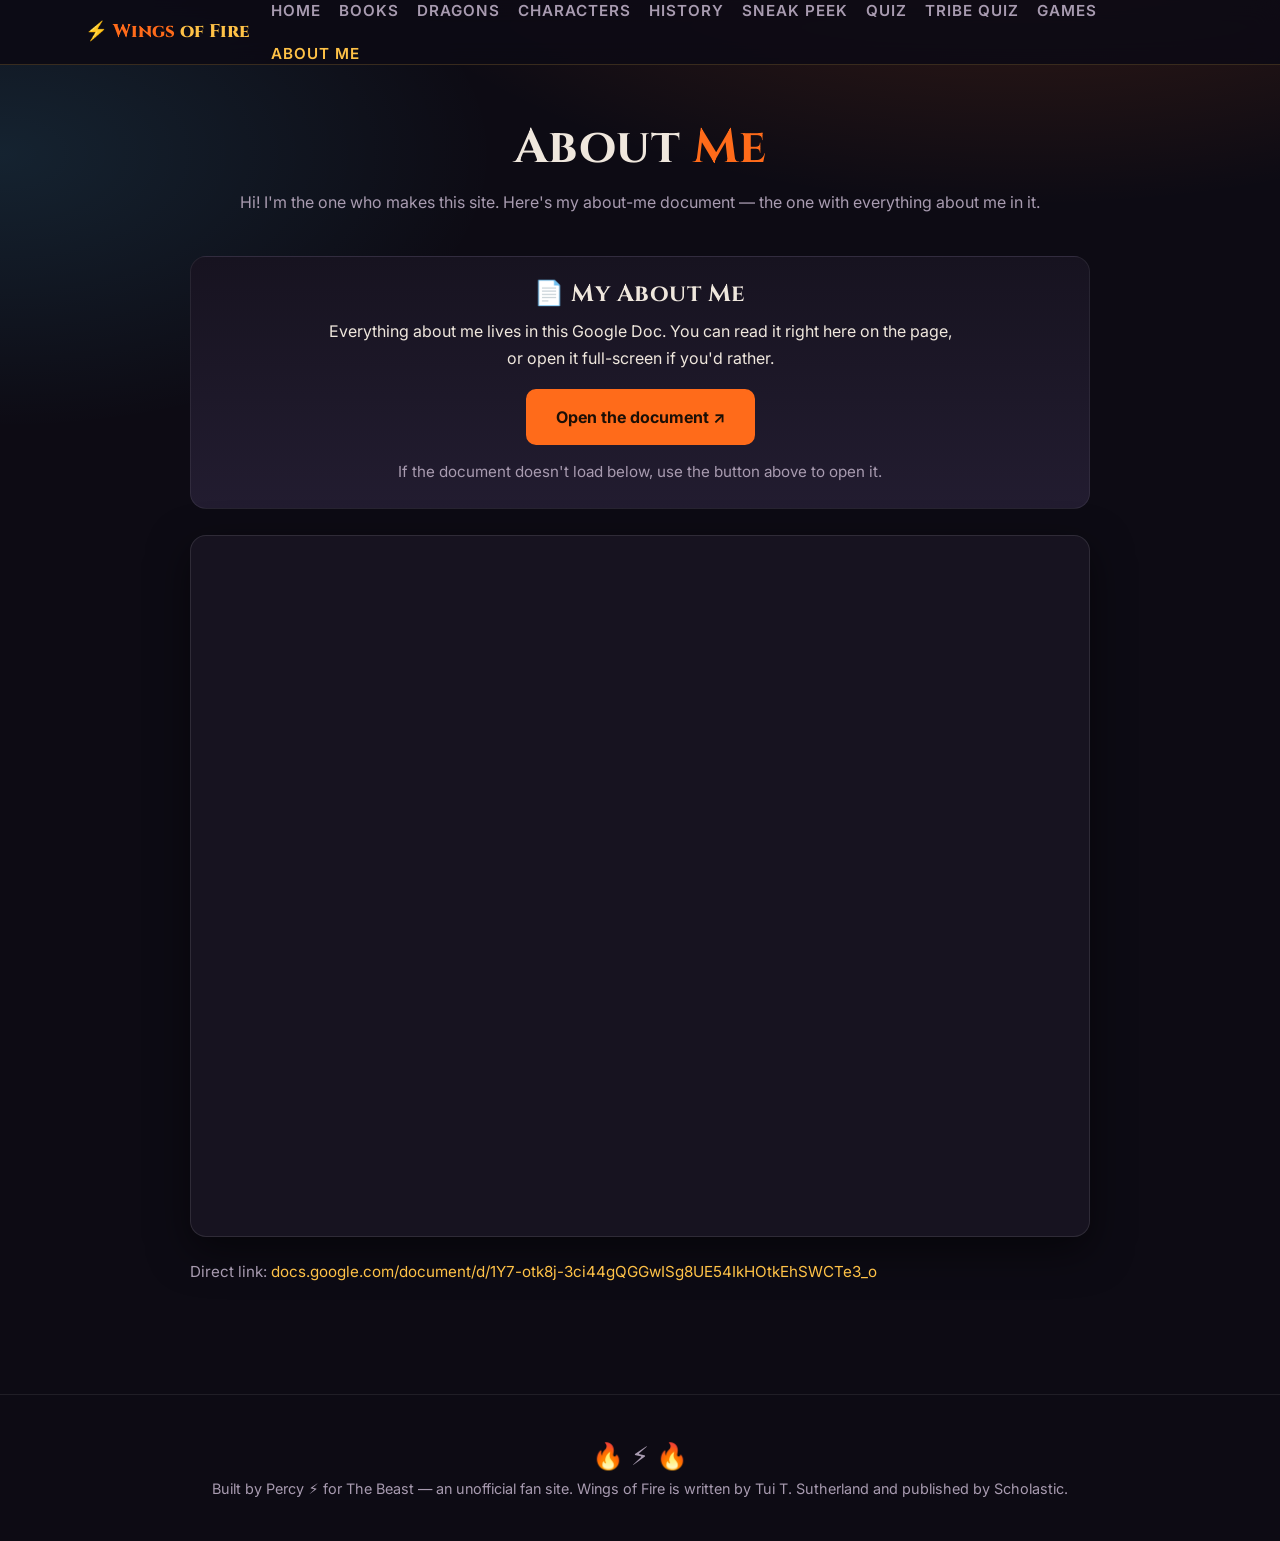
==== about-me.html @ ba2fd591 "Add About Me page with embedded Google Doc, and link it in the nav and footers" ====
<!DOCTYPE html>
<html lang="en">
<head>
<meta charset="UTF-8">
<meta name="viewport" content="width=device-width, initial-scale=1.0">
<title>About Me — Wings of Fire</title>
<meta name="description" content="About the maker of this Wings of Fire fan site — plus my own about-me document.">
<link rel="preconnect" href="https://fonts.googleapis.com">
<link rel="preconnect" href="https://fonts.gstatic.com" crossorigin>
<link href="https://fonts.googleapis.com/css2?family=Cinzel:wght@600;700;800&family=Inter:wght@400;500;600;700&display=swap" rel="stylesheet">
<link rel="stylesheet" href="css/style.css?v=2">
<style>
  .doc-frame {
    width: 100%;
    height: 78vh;
    min-height: 520px;
    border: 1px solid rgba(255,255,255,.10);
    border-radius: 16px;
    overflow: hidden;
    background: var(--ash-2);
    box-shadow: 0 14px 40px rgba(0,0,0,.5);
  }
  .doc-note { color: var(--muted); font-size: .95rem; margin-top: 14px; }
  .link-break { word-break: break-word; }
</style>
</head>
<body>
<nav>
  <div class="nav-inner">
    <div class="logo">⚡ <span>Wings</span> of Fire</div>
    <div class="nav-links">
      <a href="index.html">Home</a>
      <a href="books.html">Books</a>
      <a href="dragons.html">Dragons</a>
      <a href="characters.html">Characters</a>
      <a href="history.html">History</a>
      <a href="sneak-peek.html">Sneak Peek</a>
      <a href="quiz.html">Quiz</a>
      <a href="tribe-quiz.html">Tribe Quiz</a>
      <a href="games.html">Games</a>
      <a href="about-me.html" class="active">About Me</a>
    </div>
  </div>
</nav>

<section style="padding-top:120px;">
  <div class="wrap">
    <h1 class="section-title">About <span>Me</span></h1>
    <p class="section-sub">Hi! I'm the one who makes this site. Here's my about-me document — the one with everything about me in it.</p>

    <div class="card" style="max-width:900px;margin:28px auto 0;text-align:center;">
      <h3 style="font-size:1.5rem;margin-bottom:10px;">📄 My About Me</h3>
      <p class="muted" style="max-width:640px;margin:0 auto 18px;">
        Everything about me lives in this Google Doc. You can read it right here on the page,
        or open it full-screen if you'd rather.
      </p>
      <a class="btn solid" href="https://docs.google.com/document/d/1Y7-otk8j-3ci44gQGGwISg8UE54IkHOtkEhSWCTe3_o/edit?usp=sharing" target="_blank" rel="noopener">Open the document ↗</a>
      <p class="doc-note">If the document doesn't load below, use the button above to open it.</p>
    </div>

    <div style="max-width:900px;margin:26px auto 0;">
      <iframe class="doc-frame"
              title="About Me — Google Doc"
              src="https://docs.google.com/document/d/1Y7-otk8j-3ci44gQGGwISg8UE54IkHOtkEhSWCTe3_o/preview"
              loading="lazy"
              allowfullscreen></iframe>
      <p class="doc-note link-break">Direct link:
        <a href="https://docs.google.com/document/d/1Y7-otk8j-3ci44gQGGwISg8UE54IkHOtkEhSWCTe3_o/edit?usp=sharing" target="_blank" rel="noopener">docs.google.com/document/d/1Y7-otk8j-3ci44gQGGwISg8UE54IkHOtkEhSWCTe3_o</a>
      </p>
    </div>
  </div>
</section>

<footer>
  <div class="flame">🔥 ⚡ 🔥</div>
  <p>Built by Percy ⚡ for The Beast — an unofficial fan site. Wings of Fire is written by Tui T. Sutherland and published by Scholastic.</p>
</footer>

</body>
</html>
---- css/style.css ----
/* ============================================
   WINGS OF FIRE — Percy's Dragon Fan Site
   ============================================ */
:root {
  --ember: #ff6b1a;
  --ember-dark: #d4460a;
  --gold: #ffc247;
  --ash: #0d0b14;
  --ash-2: #171320;
  --ash-3: #221c30;
  --text: #efe7dd;
  --muted: #a89bb0;
  --sky: #4dd0ff;
  --scale: rgba(255, 255, 255, 0.06);
}

* { margin: 0; padding: 0; box-sizing: border-box; }

html { scroll-behavior: smooth; }

body {
  font-family: 'Inter', 'Segoe UI', system-ui, sans-serif;
  background:
    radial-gradient(1200px 600px at 80% -10%, rgba(255, 107, 26, 0.22), transparent 60%),
    radial-gradient(900px 500px at 0% 10%, rgba(77, 208, 255, 0.12), transparent 55%),
    var(--ash);
  color: var(--text);
  line-height: 1.65;
  min-height: 100vh;
  overflow-x: hidden;
}

h1, h2, h3, h4 {
  font-family: 'Cinzel', 'Georgia', 'Times New Roman', serif;
  font-weight: 700; line-height: 1.15; letter-spacing: 0.5px;
}

a { color: var(--gold); text-decoration: none; }
a:hover { color: var(--ember); }

.wrap { max-width: 1150px; margin: 0 auto; padding: 0 20px; }

/* NAV */
nav {
  position: fixed; top: 0; left: 0; right: 0; z-index: 100;
  background: rgba(13, 11, 20, 0.9);
  backdrop-filter: blur(12px);
  border-bottom: 1px solid rgba(255, 194, 71, 0.18);
}
.nav-inner {
  max-width: 1150px; margin: 0 auto; padding: 0 20px;
  display: flex; align-items: center; gap: 22px; height: 64px;
}
.logo {
  font-family: 'Cinzel', Georgia, serif; font-size: 1.15rem; font-weight: 800;
  color: var(--gold); white-space: nowrap;
}
.logo span { color: var(--ember); }
.nav-links { display: flex; gap: 18px; flex-wrap: wrap; }
.nav-links a {
  color: var(--muted); font-size: 0.95rem; font-weight: 600;
  text-transform: uppercase; letter-spacing: 1px; transition: color .2s;
}
.nav-links a:hover, .nav-links a.active { color: var(--gold); }
.nav-toggle { display: none; }

/* HERO */
.hero {
  min-height: 100vh; display: flex; align-items: center; justify-content: center;
  text-align: center; position: relative; padding: 120px 20px 60px;
}
.hero-bg {
  position: absolute; inset: 0; z-index: -1;
  background: radial-gradient(circle at 50% 120%, rgba(255,107,26,.35), transparent 60%);
}
.hero h1 {
  font-size: clamp(2.6rem, 9vw, 6rem);
  text-transform: uppercase;
  letter-spacing: 4px;
  background: linear-gradient(180deg, #fff3d0 0%, var(--gold) 45%, var(--ember) 100%);
  -webkit-background-clip: text; background-clip: text; color: transparent;
  filter: drop-shadow(0 6px 24px rgba(255, 107, 26, 0.35));
  margin-bottom: 10px;
}
.hero .sub { font-size: clamp(1rem, 2.5vw, 1.35rem); color: var(--muted); margin-bottom: 26px; }
.hero .tag {
  display: inline-block; padding: 6px 16px; border-radius: 999px;
  border: 1px solid var(--ember); color: var(--ember);
  font-size: 0.8rem; letter-spacing: 2px; text-transform: uppercase; margin-bottom: 22px;
}
.hero-btns { display: flex; gap: 14px; justify-content: center; flex-wrap: wrap; }
.btn {
  padding: 13px 28px; border-radius: 10px; font-weight: 700; font-size: 1rem;
  border: 2px solid var(--ember); color: var(--ember); background: transparent;
  cursor: pointer; transition: all .2s; display: inline-block;
}
.btn:hover { background: var(--ember); color: #1b0f06; transform: translateY(-2px); }
.btn.solid { background: var(--ember); color: #1b0f06; }
.btn.solid:hover { background: var(--gold); border-color: var(--gold); }

/* DRAGON SILHOUETTES */
.dragon-row { display: flex; justify-content: center; gap: 18px; margin-top: 44px; flex-wrap: wrap; }
.dragon-row span {
  font-size: 2.6rem; filter: drop-shadow(0 6px 14px rgba(0,0,0,.6));
  animation: float 4s ease-in-out infinite;
}
.dragon-row span:nth-child(2) { animation-delay: .4s; }
.dragon-row span:nth-child(3) { animation-delay: .8s; }
.dragon-row span:nth-child(4) { animation-delay: 1.2s; }
.dragon-row span:nth-child(5) { animation-delay: 1.6s; }
.dragon-row span:nth-child(6) { animation-delay: 2s; }
@keyframes float {
  0%,100% { transform: translateY(0) rotate(-3deg); }
  50% { transform: translateY(-14px) rotate(3deg); }
}

/* SECTIONS */
section { padding: 70px 0; }
.section-title { text-align: center; margin-bottom: 14px; font-size: clamp(2rem, 5vw, 3rem); }
.section-title span { color: var(--ember); }
.section-sub { text-align: center; color: var(--muted); margin-bottom: 40px; }

.card {
  background: linear-gradient(180deg, var(--ash-2), var(--ash-3));
  border: 1px solid rgba(255,255,255,.07);
  border-radius: 16px; padding: 24px;
  transition: transform .25s, border-color .25s, box-shadow .25s;
}
.card:hover {
  transform: translateY(-6px);
  border-color: rgba(255, 194, 71, 0.45);
  box-shadow: 0 14px 40px rgba(0,0,0,.5);
}
.grid { display: grid; gap: 20px; }
.g3 { grid-template-columns: repeat(auto-fit, minmax(280px, 1fr)); }
.g2 { grid-template-columns: repeat(auto-fit, minmax(340px, 1fr)); }
.g4 { grid-template-columns: repeat(auto-fit, minmax(230px, 1fr)); }

/* ARC CARDS */
.arc-card { position: relative; overflow: hidden; }
.arc-card .arc-no {
  font-family: 'Cinzel', Georgia, serif; font-size: 3rem; font-weight: 800;
  color: rgba(255,194,71,.15); position: absolute; top: 6px; right: 16px;
}
.arc-card h3 { color: var(--gold); margin-bottom: 6px; }
.arc-card p { color: var(--muted); font-size: .95rem; }
.arc-card ul { margin: 12px 0 0 18px; color: var(--muted); font-size: .92rem; }
.arc-card ul li::marker { color: var(--ember); }

/* BOOK CARDS */
.book-card { display: flex; gap: 16px; align-items: flex-start; }
.book-num {
  flex: 0 0 46px; height: 46px; border-radius: 12px;
  background: linear-gradient(135deg, var(--ember), var(--ember-dark));
  display: grid; place-items: center; font-weight: 700; font-family: 'Cinzel', Georgia, serif;
  font-size: 1.15rem; color: #fff;
}
.book-card h3 { font-size: 1.2rem; color: var(--gold); }
.book-card .meta { font-size: .82rem; color: var(--muted); text-transform: uppercase; letter-spacing: 1px; }
.book-card p { font-size: .95rem; color: var(--muted); margin-top: 6px; }
.pill {
  display: inline-block; padding: 3px 10px; border-radius: 999px; font-size: .72rem;
  letter-spacing: 1px; text-transform: uppercase; font-weight: 700; margin-left: 6px;
}
.pill.gn { background: rgba(77,208,255,.16); color: var(--sky); border: 1px solid rgba(77,208,255,.4); }
.pill.leg { background: rgba(255,194,71,.16); color: var(--gold); border: 1px solid rgba(255,194,71,.4); }
.pill.wl { background: rgba(255,107,26,.16); color: var(--ember); border: 1px solid rgba(255,107,26,.4); }

/* TRIBE CARDS */
.tribe-icon { font-size: 3rem; display: block; margin-bottom: 8px; }
.tribe-card h3 { color: var(--gold); }
.tribe-card p { color: var(--muted); font-size: .93rem; margin-top: 8px; }
.tribe-card .ability { margin-top: 12px; font-size: .88rem; color: var(--sky); }
.tribe-card .home { margin-top: 4px; font-size: .88rem; color: var(--muted); }

/* CHARACTERS */
.char-card { text-align: center; }
.char-emoji { font-size: 3.6rem; }
.char-card h3 { color: var(--gold); margin-top: 6px; }
.char-card .tribe { font-size: .8rem; text-transform: uppercase; letter-spacing: 1px; color: var(--ember); }
.char-card p { color: var(--muted); font-size: .93rem; margin-top: 10px; }

/* QUIZ */
.quiz-box {
  background: linear-gradient(180deg, var(--ash-2), var(--ash-3));
  border: 1px solid rgba(255,194,71,.25); border-radius: 18px; padding: 30px; max-width: 720px; margin: 0 auto;
}
.quiz-q { font-family: 'Cinzel', Georgia, serif; font-size: 1.4rem; margin-bottom: 20px; color: var(--gold); }
.quiz-opts { display: grid; gap: 10px; }
.quiz-opts button {
  text-align: left; padding: 14px 18px; border-radius: 12px; font-size: 1rem;
  background: rgba(255,255,255,.04); border: 1px solid rgba(255,255,255,.1);
  color: var(--text); cursor: pointer; transition: all .18s; font-family: inherit;
}
.quiz-opts button:hover { background: rgba(255,107,26,.14); border-color: var(--ember); }
.quiz-opts button.correct { background: rgba(80,220,120,.2); border-color: #50dc78; }
.quiz-opts button.wrong { background: rgba(255,80,80,.2); border-color: #ff5050; }
.quiz-progress { font-size: .85rem; color: var(--muted); margin-bottom: 12px; letter-spacing: 1px; text-transform: uppercase; }
.quiz-score { text-align: center; padding: 26px 0; }
.quiz-score .big { font-size: 3.4rem; font-family: 'Cinzel', Georgia, serif; color: var(--ember); }

/* TRIBES PICKER */
.picker { display: grid; gap: 14px; grid-template-columns: repeat(auto-fit, minmax(150px, 1fr)); }
.picker button {
  padding: 18px 12px; border-radius: 14px; background: rgba(255,255,255,.04);
  border: 1px solid rgba(255,255,255,.1); color: var(--text); cursor: pointer;
  font-size: 1rem; font-family: inherit; transition: all .2s;
}
.picker button:hover { border-color: var(--ember); background: rgba(255,107,26,.12); transform: translateY(-3px); }
.picker button .e { display: block; font-size: 2.2rem; margin-bottom: 6px; }

/* TRIBE QUIZ RESULT */
#tRows .pill { margin-left: 0; }

/* HISTORY TIMELINE */
.timeline { position: relative; max-width: 900px; margin: 0 auto; padding: 10px 0 40px; }
.timeline::before {
  content: '';
  position: absolute;
  left: 27px; top: 0; bottom: 0;
  width: 2px;
  background: linear-gradient(to bottom, transparent, rgba(255,107,26,.55) 8%, rgba(255,194,71,.55) 50%, rgba(255,107,26,.55) 92%, transparent);
}
.tl-item { position: relative; padding-left: 76px; margin-bottom: 34px; }
.tl-item:last-child { margin-bottom: 0; }
.tl-marker {
  position: absolute; left: 0; top: 2px;
  width: 56px; height: 56px;
  border-radius: 50%;
  display: flex; align-items: center; justify-content: center;
  font-size: 1.6rem;
  background: linear-gradient(145deg, rgba(255,107,26,.22), rgba(255,194,71,.12));
  border: 2px solid rgba(255,107,26,.5);
  box-shadow: 0 0 22px rgba(255,107,26,.22);
  z-index: 1;
}
.tl-card {
  background: linear-gradient(180deg, var(--ash-2), var(--ash-3));
  border: 1px solid rgba(255,255,255,.07);
  border-radius: 14px;
  padding: 22px 24px;
  border-left: 3px solid var(--ember);
  transition: border-color .25s, box-shadow .25s;
}
.tl-card:hover { border-color: rgba(255,107,26,.45); box-shadow: 0 10px 30px rgba(0,0,0,.35); }
.tl-year {
  display: inline-block;
  font-family: 'Cinzel', Georgia, serif;
  font-weight: 700;
  font-size: .8rem;
  letter-spacing: 1.5px;
  color: var(--gold);
  background: rgba(255,194,71,.1);
  border: 1px solid rgba(255,194,71,.3);
  border-radius: 999px;
  padding: 3px 12px;
  margin-bottom: 10px;
}
.tl-card h3 { color: var(--gold); font-size: 1.35rem; margin-bottom: 10px; }
.tl-card p { color: var(--muted); font-size: .95rem; margin-top: 10px; }
.tl-note {
  margin-top: 14px;
  padding: 12px 16px;
  border-radius: 10px;
  background: rgba(77,208,255,.07);
  border-left: 3px solid var(--sky);
  color: var(--muted);
  font-size: .9rem;
}
.tl-note strong { color: var(--sky); }
@media (max-width: 640px) {
  .timeline::before { left: 21px; }
  .tl-item { padding-left: 58px; }
  .tl-marker { width: 44px; height: 44px; font-size: 1.25rem; }
  .tl-card { padding: 18px 16px; }
}

/* SNEAK PEEK — prophecy poem card */
.poem-card {
  max-width: 760px;
  margin: 0 auto;
  background:
    radial-gradient(ellipse at 50% 0%, rgba(255,194,71,.09), transparent 60%),
    linear-gradient(180deg, var(--ash-2), var(--ash-3));
  border: 1px solid rgba(255,194,71,.26);
  border-radius: 16px;
  padding: 30px 34px;
  position: relative;
  overflow: hidden;
}
.poem-card::before {
  content: '';
  position: absolute;
  inset: 8px;
  border: 1px solid rgba(255,194,71,.12);
  border-radius: 10px;
  pointer-events: none;
}
.poem-head {
  text-align: center;
  font-family: 'Cinzel', Georgia, serif;
  font-weight: 700;
  font-size: 1.05rem;
  letter-spacing: 2px;
  color: var(--gold);
  margin-bottom: 22px;
}
.poem-body {
  font-family: 'Cinzel', Georgia, serif;
  font-size: 1.02rem;
  line-height: 2;
  color: var(--text);
  text-align: center;
}
.poem-body p { margin-bottom: 20px; }
.poem-body p:last-child { margin-bottom: 0; }
.poem-foot {
  text-align: center;
  margin-top: 24px;
  padding-top: 16px;
  border-top: 1px solid rgba(255,255,255,.07);
  color: var(--muted);
  font-size: .88rem;
  font-style: italic;
}
.poem-foot strong { font-style: normal; }
@media (max-width: 640px) {
  .poem-card { padding: 22px 18px; }
  .poem-body { font-size: .94rem; line-height: 1.9; }
}

/* FOOTER */
footer {
  border-top: 1px solid rgba(255,255,255,.08); padding: 40px 0; margin-top: 40px;
  text-align: center; color: var(--muted); font-size: .9rem;
}
footer .flame { font-size: 1.6rem; }

/* SCROLL REVEAL */
.reveal { opacity: 0; transform: translateY(26px); transition: opacity .7s ease, transform .7s ease; }
.reveal.in { opacity: 1; transform: none; }

/* RESPONSIVE */
@media (max-width: 760px) {
  .nav-inner { flex-wrap: wrap; height: auto; padding: 12px 20px; }
  .nav-links { font-size: .8rem; gap: 12px; }
  .book-card { flex-direction: column; }
}
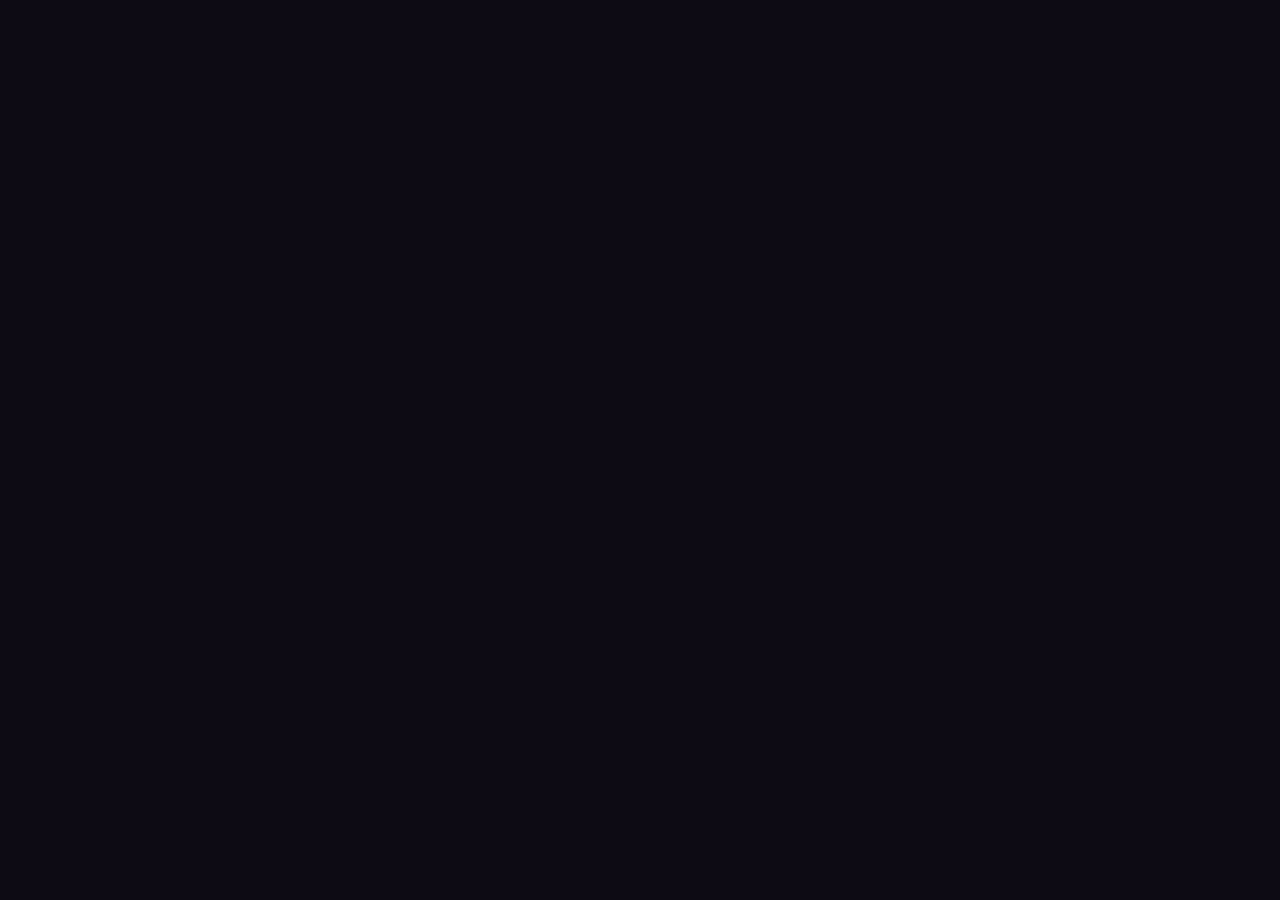
==== commit d8840d15: "Simplify About Me page: just the embedded Google Doc, full screen" ====
--- a/about-me.html
+++ b/about-me.html
@@ -4,77 +4,34 @@
 <meta charset="UTF-8">
 <meta name="viewport" content="width=device-width, initial-scale=1.0">
 <title>About Me — Wings of Fire</title>
-<meta name="description" content="About the maker of this Wings of Fire fan site — plus my own about-me document.">
+<meta name="description" content="About the maker of this Wings of Fire fan site.">
 <link rel="preconnect" href="https://fonts.googleapis.com">
 <link rel="preconnect" href="https://fonts.gstatic.com" crossorigin>
 <link href="https://fonts.googleapis.com/css2?family=Cinzel:wght@600;700;800&family=Inter:wght@400;500;600;700&display=swap" rel="stylesheet">
 <link rel="stylesheet" href="css/style.css?v=2">
 <style>
+  html, body { height: 100%; }
+  body { overflow: hidden; }
+  .doc-holder {
+    position: fixed;
+    inset: 0;
+    z-index: 5;
+    background: var(--ash);
+  }
   .doc-frame {
     width: 100%;
-    height: 78vh;
-    min-height: 520px;
-    border: 1px solid rgba(255,255,255,.10);
-    border-radius: 16px;
-    overflow: hidden;
-    background: var(--ash-2);
-    box-shadow: 0 14px 40px rgba(0,0,0,.5);
+    height: 100%;
+    border: 0;
+    display: block;
   }
-  .doc-note { color: var(--muted); font-size: .95rem; margin-top: 14px; }
-  .link-break { word-break: break-word; }
 </style>
 </head>
 <body>
-<nav>
-  <div class="nav-inner">
-    <div class="logo">⚡ <span>Wings</span> of Fire</div>
-    <div class="nav-links">
-      <a href="index.html">Home</a>
-      <a href="books.html">Books</a>
-      <a href="dragons.html">Dragons</a>
-      <a href="characters.html">Characters</a>
-      <a href="history.html">History</a>
-      <a href="sneak-peek.html">Sneak Peek</a>
-      <a href="quiz.html">Quiz</a>
-      <a href="tribe-quiz.html">Tribe Quiz</a>
-      <a href="games.html">Games</a>
-      <a href="about-me.html" class="active">About Me</a>
-    </div>
-  </div>
-</nav>
-
-<section style="padding-top:120px;">
-  <div class="wrap">
-    <h1 class="section-title">About <span>Me</span></h1>
-    <p class="section-sub">Hi! I'm the one who makes this site. Here's my about-me document — the one with everything about me in it.</p>
-
-    <div class="card" style="max-width:900px;margin:28px auto 0;text-align:center;">
-      <h3 style="font-size:1.5rem;margin-bottom:10px;">📄 My About Me</h3>
-      <p class="muted" style="max-width:640px;margin:0 auto 18px;">
-        Everything about me lives in this Google Doc. You can read it right here on the page,
-        or open it full-screen if you'd rather.
-      </p>
-      <a class="btn solid" href="https://docs.google.com/document/d/1Y7-otk8j-3ci44gQGGwISg8UE54IkHOtkEhSWCTe3_o/edit?usp=sharing" target="_blank" rel="noopener">Open the document ↗</a>
-      <p class="doc-note">If the document doesn't load below, use the button above to open it.</p>
-    </div>
-
-    <div style="max-width:900px;margin:26px auto 0;">
-      <iframe class="doc-frame"
-              title="About Me — Google Doc"
-              src="https://docs.google.com/document/d/1Y7-otk8j-3ci44gQGGwISg8UE54IkHOtkEhSWCTe3_o/preview"
-              loading="lazy"
-              allowfullscreen></iframe>
-      <p class="doc-note link-break">Direct link:
-        <a href="https://docs.google.com/document/d/1Y7-otk8j-3ci44gQGGwISg8UE54IkHOtkEhSWCTe3_o/edit?usp=sharing" target="_blank" rel="noopener">docs.google.com/document/d/1Y7-otk8j-3ci44gQGGwISg8UE54IkHOtkEhSWCTe3_o</a>
-      </p>
-    </div>
-  </div>
-</section>
-
-<footer>
-  <div class="flame">🔥 ⚡ 🔥</div>
-  <p>Built by Percy ⚡ for The Beast — an unofficial fan site. Wings of Fire is written by Tui T. Sutherland and published by Scholastic.</p>
-</footer>
-
+<div class="doc-holder">
+  <iframe class="doc-frame"
+          title="About Me — Google Doc"
+          src="https://docs.google.com/document/d/1Y7-otk8j-3ci44gQGGwISg8UE54IkHOtkEhSWCTe3_o/preview"
+          allowfullscreen></iframe>
+</div>
 </body>
 </html>
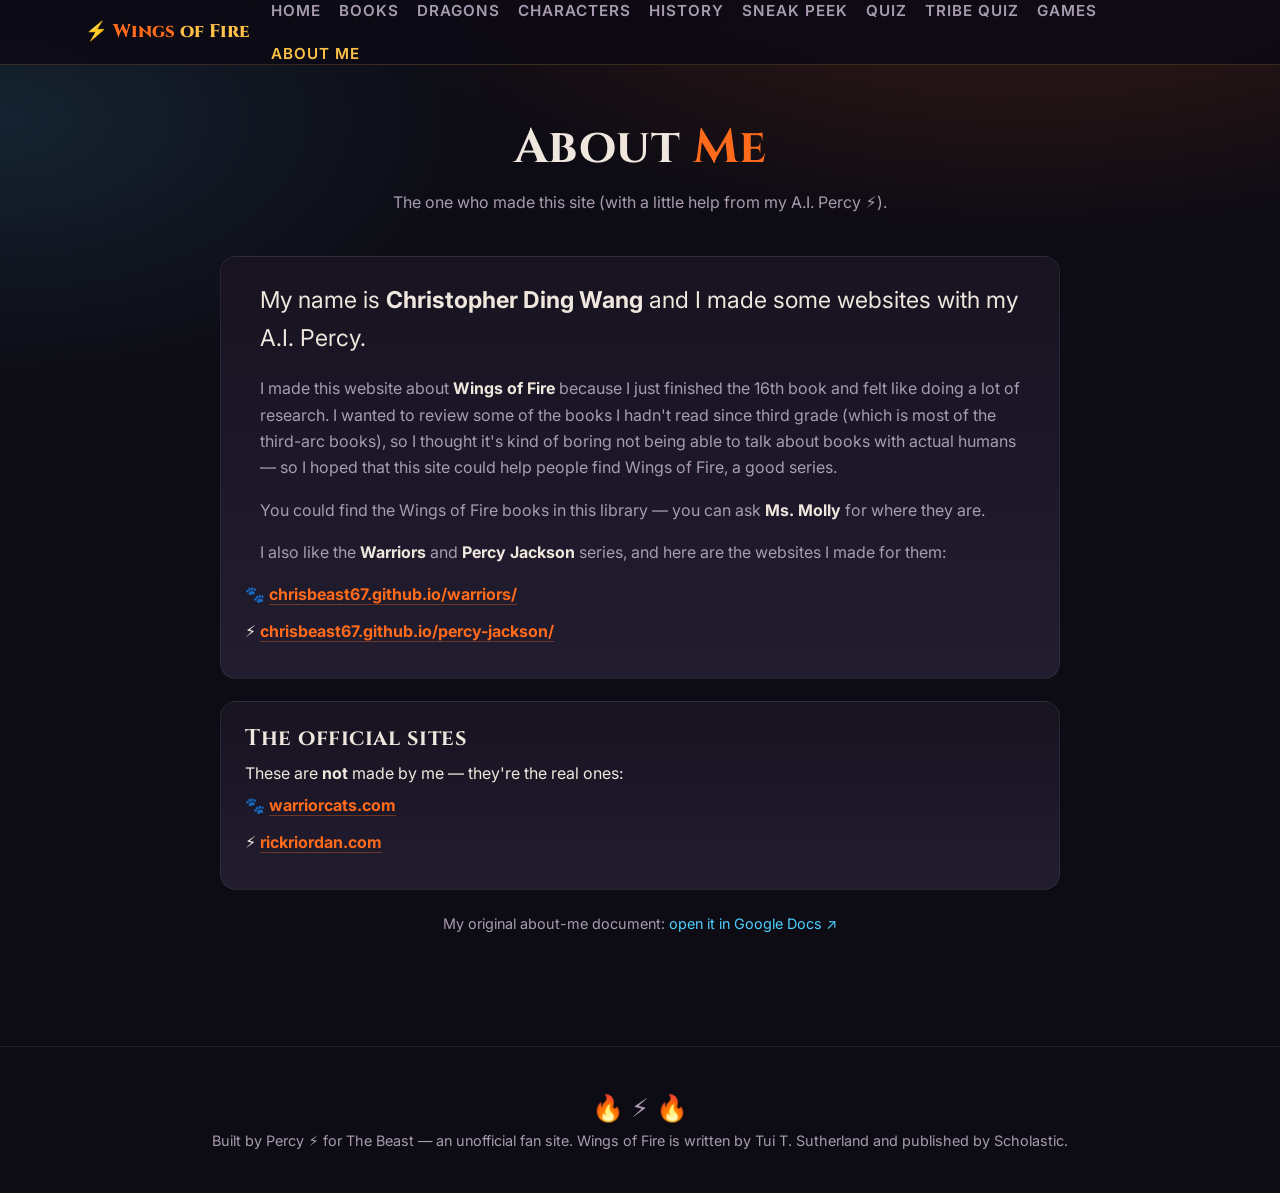
==== commit 2f6a1cdc: "Write the About Me page content: Christopher's bio, my other sites, and the official series sites" ====
--- a/about-me.html
+++ b/about-me.html
@@ -4,34 +4,96 @@
 <meta charset="UTF-8">
 <meta name="viewport" content="width=device-width, initial-scale=1.0">
 <title>About Me — Wings of Fire</title>
-<meta name="description" content="About the maker of this Wings of Fire fan site.">
+<meta name="description" content="About Christopher Ding Wang, the maker of this Wings of Fire fan site — plus his other websites and the official series sites.">
 <link rel="preconnect" href="https://fonts.googleapis.com">
 <link rel="preconnect" href="https://fonts.gstatic.com" crossorigin>
 <link href="https://fonts.googleapis.com/css2?family=Cinzel:wght@600;700;800&family=Inter:wght@400;500;600;700&display=swap" rel="stylesheet">
 <link rel="stylesheet" href="css/style.css?v=2">
 <style>
-  html, body { height: 100%; }
-  body { overflow: hidden; }
-  .doc-holder {
-    position: fixed;
-    inset: 0;
-    z-index: 5;
-    background: var(--ash);
+  .about-lead {
+    font-size: clamp(1.15rem, 2.4vw, 1.45rem);
+    color: var(--text);
+    max-width: 760px;
+    margin: 0 auto;
   }
-  .doc-frame {
-    width: 100%;
-    height: 100%;
-    border: 0;
-    display: block;
+  .about-text {
+    max-width: 760px;
+    margin: 0 auto;
+    color: var(--muted);
   }
+  .about-text p { margin-bottom: 16px; }
+  .about-text strong { color: var(--text); }
+  .link-list { list-style: none; padding: 0; margin: 6px 0 0; }
+  .link-list li { margin-bottom: 10px; }
+  .link-list a {
+    color: var(--ember);
+    font-weight: 700;
+    text-decoration: none;
+    border-bottom: 1px solid rgba(255,107,26,.35);
+  }
+  .link-list a:hover { color: var(--gold); border-bottom-color: var(--gold); }
+  .doc-line { font-size: .9rem; color: var(--muted); }
+  .doc-line a { color: var(--sky); text-decoration: none; }
+  .doc-line a:hover { text-decoration: underline; }
 </style>
 </head>
 <body>
-<div class="doc-holder">
-  <iframe class="doc-frame"
-          title="About Me — Google Doc"
-          src="https://docs.google.com/document/d/1Y7-otk8j-3ci44gQGGwISg8UE54IkHOtkEhSWCTe3_o/preview"
-          allowfullscreen></iframe>
-</div>
+<nav>
+  <div class="nav-inner">
+    <div class="logo">⚡ <span>Wings</span> of Fire</div>
+    <div class="nav-links">
+      <a href="index.html">Home</a>
+      <a href="books.html">Books</a>
+      <a href="dragons.html">Dragons</a>
+      <a href="characters.html">Characters</a>
+      <a href="history.html">History</a>
+      <a href="sneak-peek.html">Sneak Peek</a>
+      <a href="quiz.html">Quiz</a>
+      <a href="tribe-quiz.html">Tribe Quiz</a>
+      <a href="games.html">Games</a>
+      <a href="about-me.html" class="active">About Me</a>
+    </div>
+  </div>
+</nav>
+
+<section style="padding-top:120px;">
+  <div class="wrap">
+    <h1 class="section-title">About <span>Me</span></h1>
+    <p class="section-sub">The one who made this site (with a little help from my A.I. Percy ⚡).</p>
+
+    <div class="card" style="max-width:840px;margin:26px auto 0;">
+      <p class="about-lead">My name is <strong>Christopher Ding Wang</strong> and I made some websites with my A.I. Percy.</p>
+      <div class="about-text" style="margin-top:18px;">
+        <p>I made this website about <strong>Wings of Fire</strong> because I just finished the 16th book and felt like doing a lot of research. I wanted to review some of the books I hadn't read since third grade (which is most of the third-arc books), so I thought it's kind of boring not being able to talk about books with actual humans — so I hoped that this site could help people find Wings of Fire, a good series.</p>
+        <p>You could find the Wings of Fire books in this library — you can ask <strong>Ms. Molly</strong> for where they are.</p>
+        <p>I also like the <strong>Warriors</strong> and <strong>Percy Jackson</strong> series, and here are the websites I made for them:</p>
+      </div>
+      <ul class="link-list" style="margin-top:6px;">
+        <li>🐾 <a href="https://chrisbeast67.github.io/warriors/" target="_blank" rel="noopener">chrisbeast67.github.io/warriors/</a></li>
+        <li>⚡ <a href="https://chrisbeast67.github.io/percy-jackson/" target="_blank" rel="noopener">chrisbeast67.github.io/percy-jackson/</a></li>
+      </ul>
+    </div>
+
+    <div class="card" style="max-width:840px;margin:22px auto 0;">
+      <h3 style="font-size:1.4rem;margin-bottom:8px;">The official sites</h3>
+      <p class="muted" style="margin-bottom:6px;">These are <strong>not</strong> made by me — they're the real ones:</p>
+      <ul class="link-list">
+        <li>🐾 <a href="https://warriorcats.com/" target="_blank" rel="noopener">warriorcats.com</a></li>
+        <li>⚡ <a href="https://rickriordan.com/" target="_blank" rel="noopener">rickriordan.com</a></li>
+      </ul>
+    </div>
+
+    <p class="doc-line" style="text-align:center;margin-top:22px;">
+      My original about-me document:
+      <a href="https://docs.google.com/document/d/1Y7-otk8j-3ci44gQGGwISg8UE54IkHOtkEhSWCTe3_o/edit?usp=sharing" target="_blank" rel="noopener">open it in Google Docs ↗</a>
+    </p>
+  </div>
+</section>
+
+<footer>
+  <div class="flame">🔥 ⚡ 🔥</div>
+  <p>Built by Percy ⚡ for The Beast — an unofficial fan site. Wings of Fire is written by Tui T. Sutherland and published by Scholastic.</p>
+</footer>
+
 </body>
 </html>
